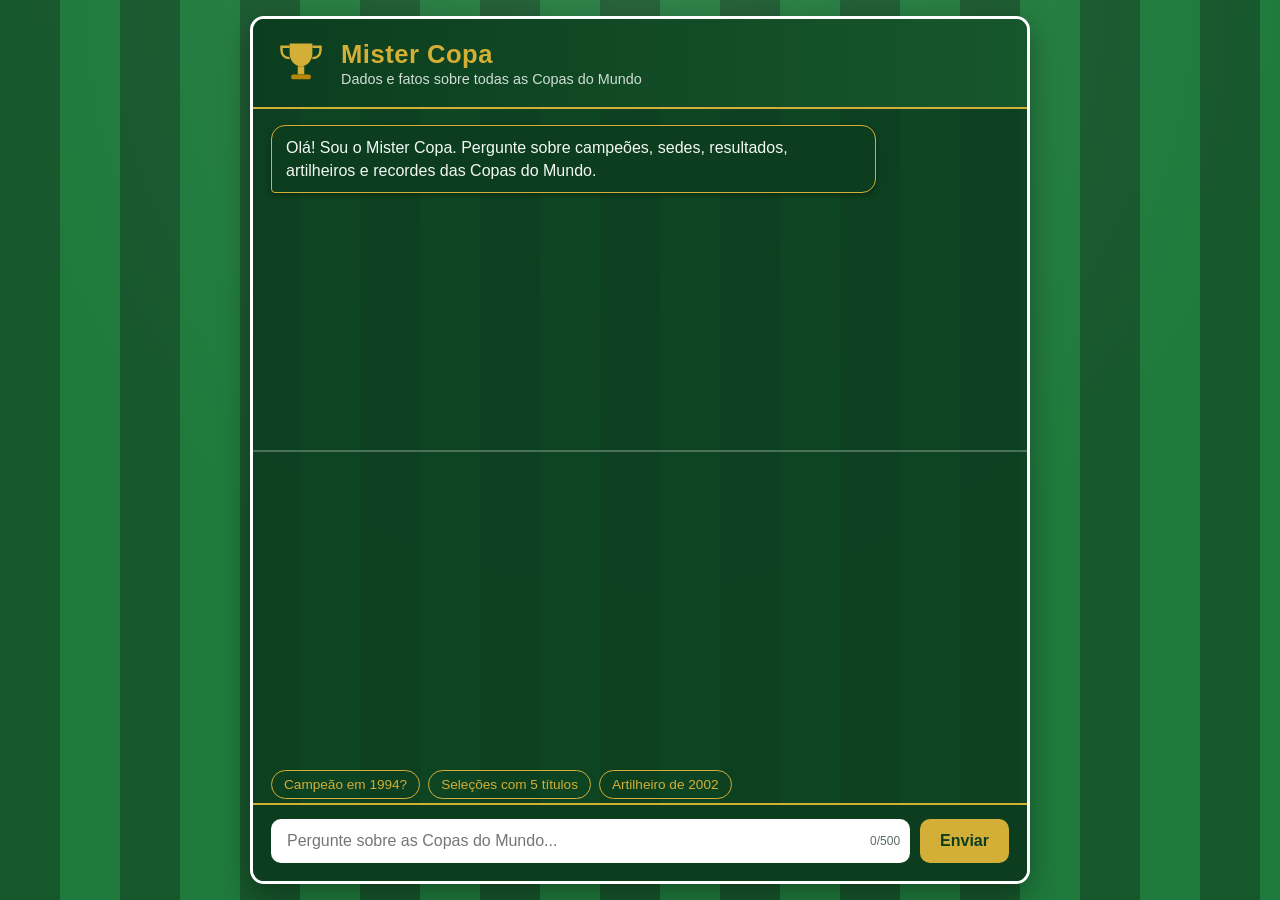
==== index.html @ e6b7f660 "Estrutura inicial do frontend Mister Copa (HTML, CSS e JS puro) - index.html com cabeçalho, chat, su" ====
<!DOCTYPE html>
<html lang="pt-BR">
<head>
  <meta charset="UTF-8">
  <meta name="viewport" content="width=device-width, initial-scale=1.0">
  <title>Mister Copa · Chatbot das Copas do Mundo</title>
  <link rel="stylesheet" href="css/style.css">
</head>
<body>
  <div class="campo">
    <header class="cabecalho">
      <svg class="trofeu" viewBox="0 0 64 64" aria-hidden="true">
        <path d="M18 8h28v12c0 9-6 16-14 16s-14-7-14-16V8z" fill="#d4af37"/>
        <path d="M18 12H8v4c0 6 4 10 10 10M46 12h10v4c0 6-4 10-10 10" fill="none" stroke="#d4af37" stroke-width="3"/>
        <rect x="28" y="36" width="8" height="10" fill="#d4af37"/>
        <rect x="20" y="46" width="24" height="6" rx="2" fill="#b8860b"/>
      </svg>
      <div>
        <h1>Mister Copa</h1>
        <p>Dados e fatos sobre todas as Copas do Mundo</p>
      </div>
    </header>

    <main class="conversa">
      <div id="mensagens" class="mensagens" aria-live="polite"></div>
      <div id="digitando" class="digitando" hidden>Mister Copa está consultando os dados...</div>
    </main>

    <section class="sugestoes" aria-label="Sugestões de perguntas">
      <button type="button" class="sugestao" data-pergunta="Quem foi campeão em 1994?">Campeão em 1994?</button>
      <button type="button" class="sugestao" data-pergunta="Quais seleções têm 5 títulos?">Seleções com 5 títulos</button>
      <button type="button" class="sugestao" data-pergunta="Quem foi o artilheiro da Copa de 2002?">Artilheiro de 2002</button>
    </section>

    <form id="formulario" class="formulario" autocomplete="off">
      <div class="entrada">
        <input id="pergunta" type="text" maxlength="500" placeholder="Pergunte sobre as Copas do Mundo..." required>
        <span id="contador" class="contador">0/500</span>
      </div>
      <button type="submit" id="enviar">Enviar</button>
    </form>
  </div>

  <script src="js/config.js"></script>
  <script src="js/chat.js"></script>
</body>
</html>
---- css/style.css ----
/* Tema: gramado, linhas brancas de campo e dourado do troféu */
:root {
  --verde-escuro: #0b3d1e;
  --verde-gramado: #17572c;
  --verde-claro: #1f7a3c;
  --branco: #ffffff;
  --dourado: #d4af37;
  --dourado-escuro: #b8860b;
  --texto: #f4f8f5;
  --sombra: rgba(0, 0, 0, 0.35);
}

* { box-sizing: border-box; }

html, body { height: 100%; margin: 0; }

body {
  font-family: "Trebuchet MS", Arial, Helvetica, sans-serif;
  color: var(--texto);
  background:
    radial-gradient(circle at 50% 0%, rgba(255, 255, 255, 0.08), transparent 60%),
    repeating-linear-gradient(90deg, var(--verde-gramado) 0 60px, var(--verde-claro) 60px 120px);
  background-color: var(--verde-gramado);
  display: flex;
  justify-content: center;
  padding: 16px;
}

.campo {
  width: 100%;
  max-width: 780px;
  min-height: calc(100vh - 32px);
  display: flex;
  flex-direction: column;
  border: 3px solid var(--branco);
  border-radius: 14px;
  background: rgba(11, 61, 30, 0.88);
  box-shadow: 0 10px 30px var(--sombra);
  position: relative;
  overflow: hidden;
}

/* Linha central do campo */
.campo::before {
  content: "";
  position: absolute;
  left: 0;
  right: 0;
  top: 50%;
  height: 2px;
  background: rgba(255, 255, 255, 0.25);
  pointer-events: none;
}

/* Cabeçalho */
.cabecalho {
  display: flex;
  align-items: center;
  gap: 14px;
  padding: 18px 22px;
  border-bottom: 2px solid var(--dourado);
  background: linear-gradient(90deg, var(--verde-escuro), var(--verde-gramado));
}

.trofeu { width: 52px; height: 52px; flex-shrink: 0; }

.cabecalho h1 {
  margin: 0;
  font-size: 1.6rem;
  color: var(--dourado);
  letter-spacing: 0.5px;
}

.cabecalho p {
  margin: 2px 0 0;
  font-size: 0.9rem;
  opacity: 0.85;
}

/* Área de mensagens */
.conversa {
  flex: 1;
  display: flex;
  flex-direction: column;
  padding: 16px 18px 0;
  overflow-y: auto;
  min-height: 300px;
}

.mensagens {
  display: flex;
  flex-direction: column;
  gap: 12px;
}

.balao {
  max-width: 82%;
  padding: 10px 14px;
  border-radius: 14px;
  line-height: 1.45;
  white-space: pre-wrap;
  word-wrap: break-word;
  box-shadow: 0 2px 6px var(--sombra);
}

.balao.usuario {
  align-self: flex-end;
  background: var(--branco);
  color: var(--verde-escuro);
  border-bottom-right-radius: 4px;
}

.balao.bot {
  align-self: flex-start;
  background: var(--verde-escuro);
  border: 1px solid var(--dourado);
  border-bottom-left-radius: 4px;
}

.balao.erro {
  align-self: center;
  background: #7a1d1d;
  border: 1px solid #ff8a8a;
  font-size: 0.9rem;
}

.digitando {
  padding: 10px 4px;
  font-style: italic;
  font-size: 0.9rem;
  color: var(--dourado);
}

.digitando[hidden] { display: none; }

/* Sugestões */
.sugestoes {
  display: flex;
  flex-wrap: wrap;
  gap: 8px;
  padding: 12px 18px 4px;
}

.sugestao {
  font: inherit;
  font-size: 0.85rem;
  padding: 6px 12px;
  border-radius: 999px;
  border: 1px solid var(--dourado);
  background: transparent;
  color: var(--dourado);
  cursor: pointer;
  transition: background 0.2s, color 0.2s;
}

.sugestao:hover,
.sugestao:focus-visible {
  background: var(--dourado);
  color: var(--verde-escuro);
  outline: none;
}

/* Formulário */
.formulario {
  display: flex;
  gap: 10px;
  padding: 14px 18px 18px;
  border-top: 2px solid var(--dourado);
  background: var(--verde-escuro);
}

.entrada {
  position: relative;
  flex: 1;
  display: flex;
}

.entrada input {
  flex: 1;
  font: inherit;
  padding: 11px 64px 11px 14px;
  border-radius: 10px;
  border: 2px solid var(--branco);
  background: var(--branco);
  color: var(--verde-escuro);
}

.entrada input:focus {
  outline: none;
  border-color: var(--dourado);
}

.contador {
  position: absolute;
  right: 10px;
  top: 50%;
  transform: translateY(-50%);
  font-size: 0.75rem;
  color: #5b6b5f;
  pointer-events: none;
}

.contador.limite { color: #b00020; font-weight: bold; }

#enviar {
  font: inherit;
  font-weight: bold;
  padding: 0 20px;
  border-radius: 10px;
  border: none;
  background: var(--dourado);
  color: var(--verde-escuro);
  cursor: pointer;
  transition: background 0.2s;
}

#enviar:hover:not(:disabled) { background: var(--dourado-escuro); color: var(--branco); }
#enviar:disabled { opacity: 0.55; cursor: not-allowed; }

/* Telas pequenas */
@media (max-width: 520px) {
  .cabecalho h1 { font-size: 1.3rem; }
  .balao { max-width: 92%; }
  .formulario { flex-direction: column; }
  #enviar { padding: 12px; }
}
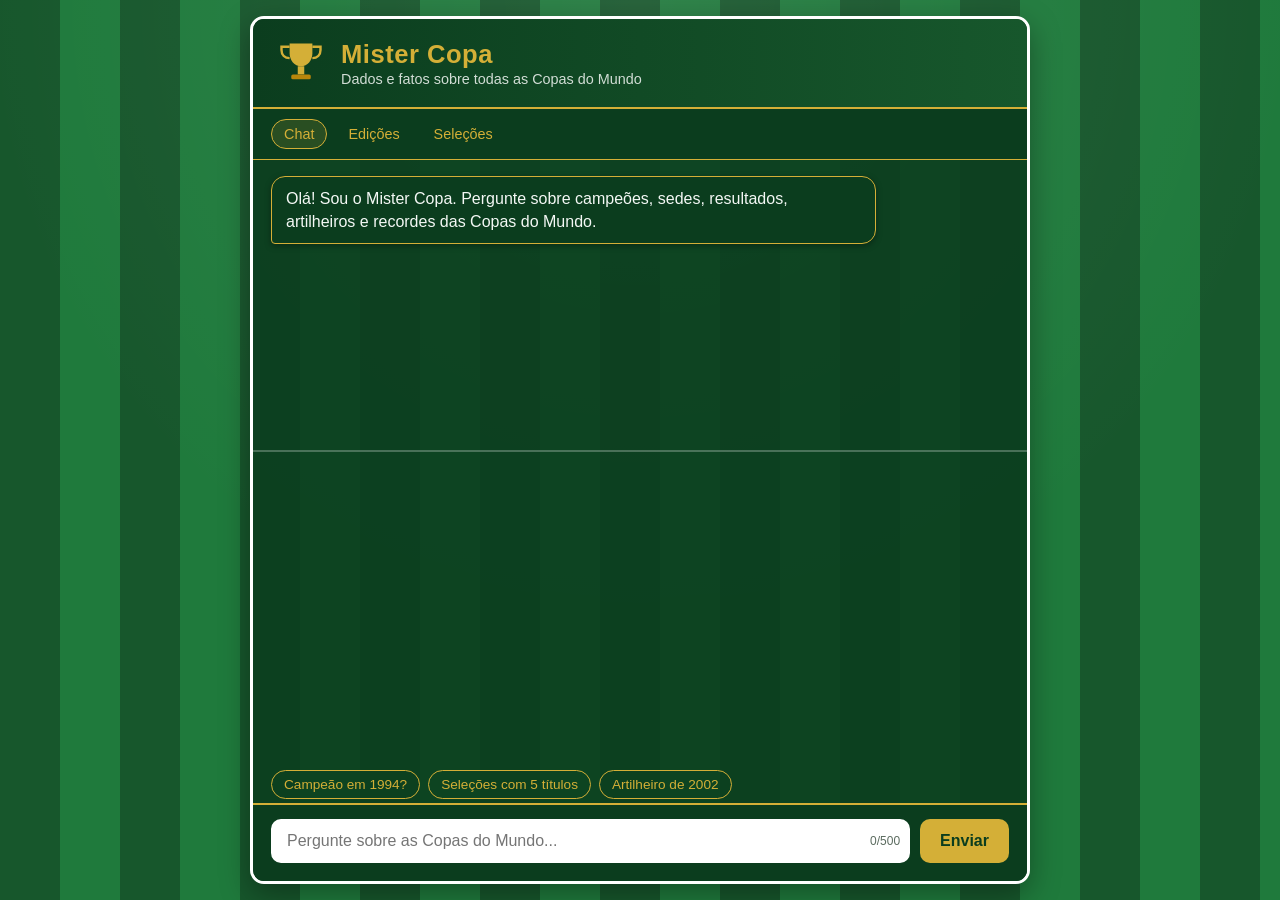
==== commit b4495b21: "Item 33 (frontend): páginas de edições e seleções - edicoes.html e edicao.html?ano=, com campeão, vi" ====
--- a/index.html
+++ b/index.html
@@ -20,6 +20,12 @@
         <p>Dados e fatos sobre todas as Copas do Mundo</p>
       </div>
     </header>
+
+    <nav class="menu" aria-label="Navegação">
+      <a href="index.html" aria-current="page">Chat</a>
+      <a href="edicoes.html">Edições</a>
+      <a href="selecoes.html">Seleções</a>
+    </nav>
 
     <main class="conversa">
       <div id="mensagens" class="mensagens" aria-live="polite"></div>
--- a/css/style.css
+++ b/css/style.css
@@ -224,3 +224,151 @@
   .formulario { flex-direction: column; }
   #enviar { padding: 12px; }
 }
+
+/* ===== Menu e páginas de edições e seleções ===== */
+.menu {
+  display: flex;
+  gap: 8px;
+  padding: 10px 18px;
+  border-bottom: 1px solid var(--dourado);
+  background: var(--verde-escuro);
+}
+
+.menu a {
+  font-size: 0.9rem;
+  padding: 6px 12px;
+  border-radius: 999px;
+  color: var(--dourado);
+  text-decoration: none;
+  border: 1px solid transparent;
+}
+
+.menu a:hover,
+.menu a:focus-visible,
+.menu a[aria-current="page"] {
+  border-color: var(--dourado);
+  background: rgba(212, 175, 55, 0.15);
+  outline: none;
+}
+
+.pagina {
+  flex: 1;
+  padding: 18px;
+  overflow-y: auto;
+}
+
+.grade {
+  display: grid;
+  grid-template-columns: repeat(auto-fill, minmax(190px, 1fr));
+  gap: 12px;
+}
+
+.cartao {
+  display: flex;
+  flex-direction: column;
+  gap: 4px;
+  padding: 12px 14px;
+  border-radius: 12px;
+  border: 1px solid var(--dourado);
+  background: var(--verde-escuro);
+  color: var(--texto);
+  text-decoration: none;
+  box-shadow: 0 2px 6px var(--sombra);
+  transition: transform 0.15s, background 0.15s;
+}
+
+.cartao:hover,
+.cartao:focus-visible {
+  transform: translateY(-2px);
+  background: var(--verde-gramado);
+  outline: none;
+}
+
+.cartao-ano {
+  font-size: 1.3rem;
+  font-weight: bold;
+  color: var(--dourado);
+}
+
+.cartao-titulo {
+  font-weight: bold;
+}
+
+.cartao-sub {
+  font-size: 0.85rem;
+  opacity: 0.85;
+}
+
+.voltar {
+  display: inline-block;
+  margin-bottom: 14px;
+  color: var(--dourado);
+  text-decoration: none;
+}
+
+.voltar:hover,
+.voltar:focus-visible {
+  text-decoration: underline;
+  outline: none;
+}
+
+.ficha {
+  margin: 0;
+  display: grid;
+  gap: 8px;
+  padding: 14px 16px;
+  border-radius: 12px;
+  border: 1px solid var(--dourado);
+  background: var(--verde-escuro);
+}
+
+.linha-ficha {
+  display: grid;
+  grid-template-columns: minmax(130px, 40%) 1fr;
+  gap: 10px;
+  padding-bottom: 6px;
+  border-bottom: 1px dashed rgba(212, 175, 55, 0.35);
+}
+
+.linha-ficha:last-child {
+  border-bottom: none;
+}
+
+.linha-ficha dt {
+  color: var(--dourado);
+  font-weight: bold;
+}
+
+.linha-ficha dd {
+  margin: 0;
+}
+
+.nota {
+  margin: 14px 0 0;
+  font-size: 0.9rem;
+  font-style: italic;
+  opacity: 0.9;
+}
+
+.fonte {
+  margin: 14px 0 0;
+  font-size: 0.8rem;
+  opacity: 0.75;
+}
+
+.carregando {
+  color: var(--dourado);
+  font-style: italic;
+}
+
+@media (max-width: 520px) {
+  .linha-ficha {
+    grid-template-columns: 1fr;
+    gap: 2px;
+  }
+}
+
+/* Nas páginas de conteúdo, a linha central do campo não deve cortar o texto. */
+.campo:has(.pagina)::before {
+  display: none;
+}
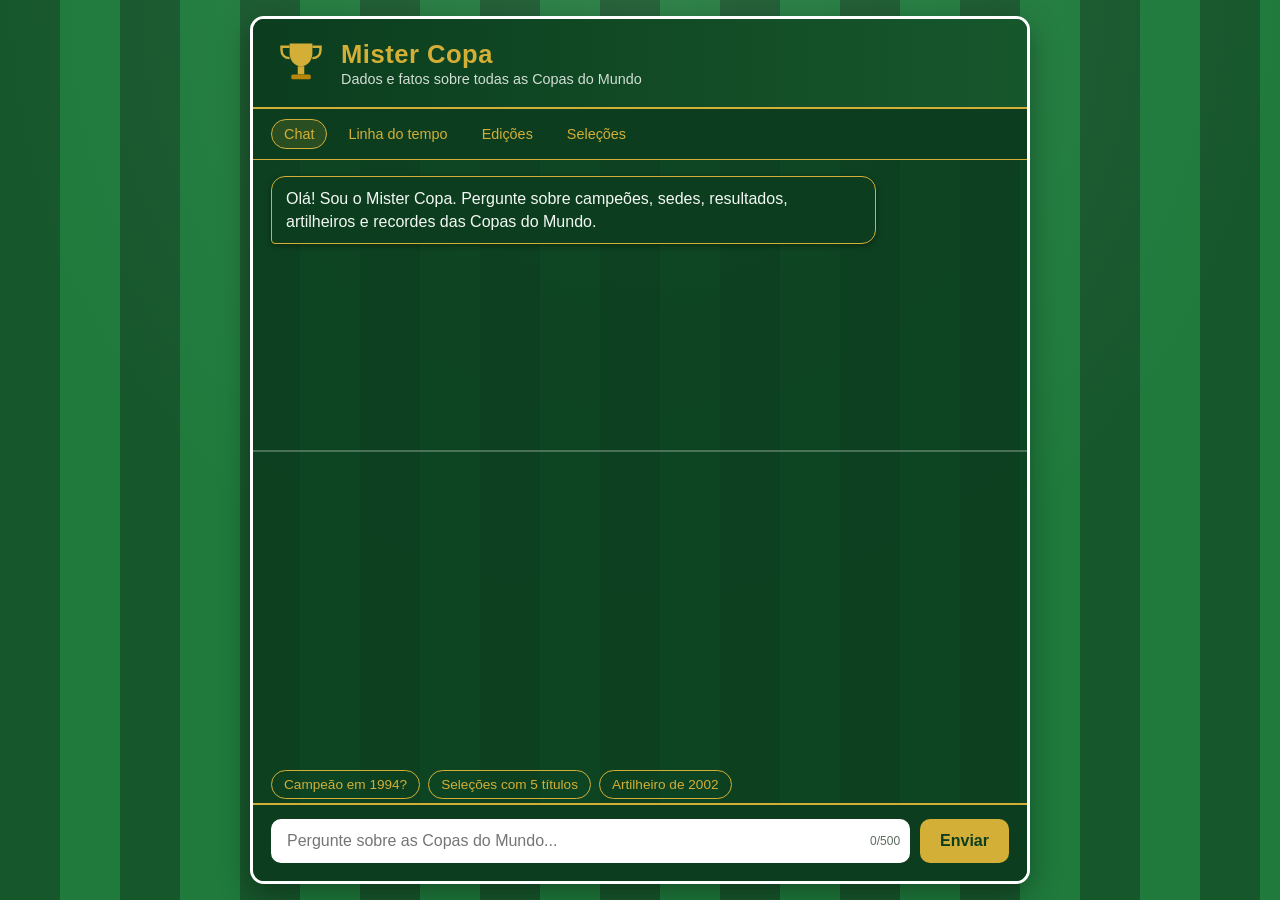
==== commit 6fd2409a: "Item 34: linha do tempo interativa das edições - linha-do-tempo.html: 23 edições em ordem cronológic" ====
--- a/index.html
+++ b/index.html
@@ -23,6 +23,7 @@
 
     <nav class="menu" aria-label="Navegação">
       <a href="index.html" aria-current="page">Chat</a>
+      <a href="linha-do-tempo.html">Linha do tempo</a>
       <a href="edicoes.html">Edições</a>
       <a href="selecoes.html">Seleções</a>
     </nav>
--- a/css/style.css
+++ b/css/style.css
@@ -372,3 +372,109 @@
 .campo:has(.pagina)::before {
   display: none;
 }
+
+/* ===== Linha do tempo ===== */
+.filtro {
+  display: flex;
+  flex-wrap: wrap;
+  align-items: center;
+  gap: 10px;
+  margin-bottom: 18px;
+}
+
+.filtro label {
+  color: var(--dourado);
+  font-weight: bold;
+}
+
+.filtro select {
+  font: inherit;
+  padding: 8px 10px;
+  border-radius: 8px;
+  border: 2px solid var(--branco);
+  background: var(--branco);
+  color: var(--verde-escuro);
+  max-width: 100%;
+}
+
+.filtro select:focus {
+  outline: none;
+  border-color: var(--dourado);
+}
+
+.resumo {
+  width: 100%;
+  margin: 0;
+  font-size: 0.9rem;
+  opacity: 0.85;
+}
+
+.linha-tempo {
+  list-style: none;
+  margin: 0;
+  padding: 0 0 0 26px;
+  border-left: 3px solid var(--dourado);
+  display: grid;
+  gap: 14px;
+}
+
+.item-tempo {
+  position: relative;
+}
+
+.item-tempo::before {
+  content: "";
+  position: absolute;
+  left: -36px;
+  top: 16px;
+  width: 16px;
+  height: 16px;
+  border-radius: 50%;
+  background: var(--verde-escuro);
+  border: 3px solid var(--dourado);
+  box-sizing: border-box;
+}
+
+.item-link {
+  display: flex;
+  flex-direction: column;
+  gap: 2px;
+  padding: 10px 14px;
+  border-radius: 10px;
+  border: 1px solid var(--dourado);
+  background: var(--verde-escuro);
+  color: var(--texto);
+  text-decoration: none;
+  transition: background 0.15s, transform 0.15s;
+}
+
+.item-link:hover,
+.item-link:focus-visible {
+  background: var(--verde-gramado);
+  transform: translateX(3px);
+  outline: none;
+}
+
+.item-ano {
+  font-size: 1.2rem;
+  font-weight: bold;
+  color: var(--dourado);
+}
+
+.item-campeao {
+  font-weight: bold;
+}
+
+.item-sub {
+  font-size: 0.85rem;
+  opacity: 0.85;
+}
+
+/* Os itens do menu não quebram linha no celular. */
+.menu {
+  flex-wrap: wrap;
+}
+
+.menu a {
+  white-space: nowrap;
+}
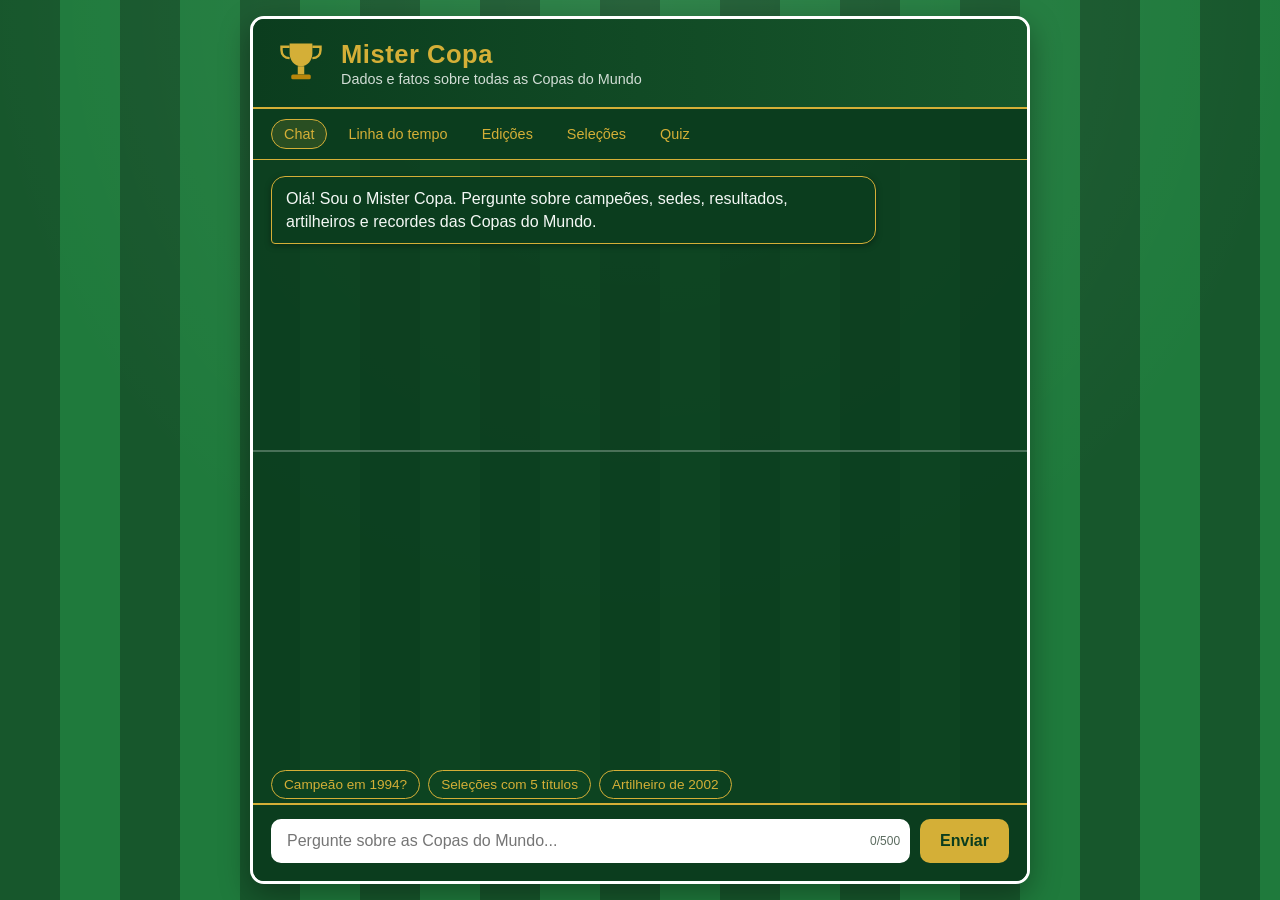
==== commit 0b96d22b: "Item 35: modo quiz gerado a partir da base de fatos - quiz.html e js/quiz.js: 10 perguntas sorteadas" ====
--- a/index.html
+++ b/index.html
@@ -26,6 +26,7 @@
       <a href="linha-do-tempo.html">Linha do tempo</a>
       <a href="edicoes.html">Edições</a>
       <a href="selecoes.html">Seleções</a>
+      <a href="quiz.html">Quiz</a>
     </nav>
 
     <main class="conversa">
--- a/css/style.css
+++ b/css/style.css
@@ -478,3 +478,99 @@
 .menu a {
   white-space: nowrap;
 }
+
+/* ===== Quiz ===== */
+.quiz-cabecalho {
+  display: flex;
+  justify-content: space-between;
+  font-size: 0.9rem;
+  color: var(--dourado);
+  margin-bottom: 12px;
+}
+
+.quiz-pergunta {
+  font-size: 1.2rem;
+  margin: 0 0 16px;
+  line-height: 1.35;
+}
+
+.quiz-opcoes {
+  display: grid;
+  gap: 10px;
+}
+
+.quiz-opcao,
+.quiz-botao {
+  font: inherit;
+  text-align: left;
+  padding: 12px 14px;
+  border-radius: 10px;
+  border: 1px solid var(--dourado);
+  background: var(--verde-escuro);
+  color: var(--texto);
+  cursor: pointer;
+  transition: background 0.15s;
+}
+
+.quiz-opcao:hover:not(:disabled),
+.quiz-opcao:focus-visible,
+.quiz-botao:hover,
+.quiz-botao:focus-visible {
+  background: var(--verde-gramado);
+  outline: none;
+}
+
+.quiz-opcao:disabled {
+  cursor: default;
+}
+
+.quiz-opcao.certa {
+  background: #1f7a3c;
+  border-color: #8ee3a4;
+  font-weight: bold;
+}
+
+.quiz-opcao.errada {
+  background: #7a1d1d;
+  border-color: #ff8a8a;
+}
+
+.quiz-feedback {
+  margin-top: 16px;
+  padding: 12px 14px;
+  border-radius: 10px;
+  background: rgba(0, 0, 0, 0.25);
+  border-left: 4px solid var(--dourado);
+}
+
+.quiz-feedback p {
+  margin: 0 0 8px;
+}
+
+.quiz-feedback .fonte {
+  margin-top: 0;
+}
+
+.quiz-botao {
+  margin-top: 12px;
+  background: var(--dourado);
+  color: var(--verde-escuro);
+  font-weight: bold;
+  text-align: center;
+}
+
+.quiz-botao:hover,
+.quiz-botao:focus-visible {
+  background: var(--dourado-escuro);
+  color: var(--branco);
+}
+
+.quiz-fim {
+  color: var(--dourado);
+  margin: 0 0 8px;
+}
+
+.quiz-placar {
+  font-size: 1.1rem;
+  margin: 0 0 16px;
+}
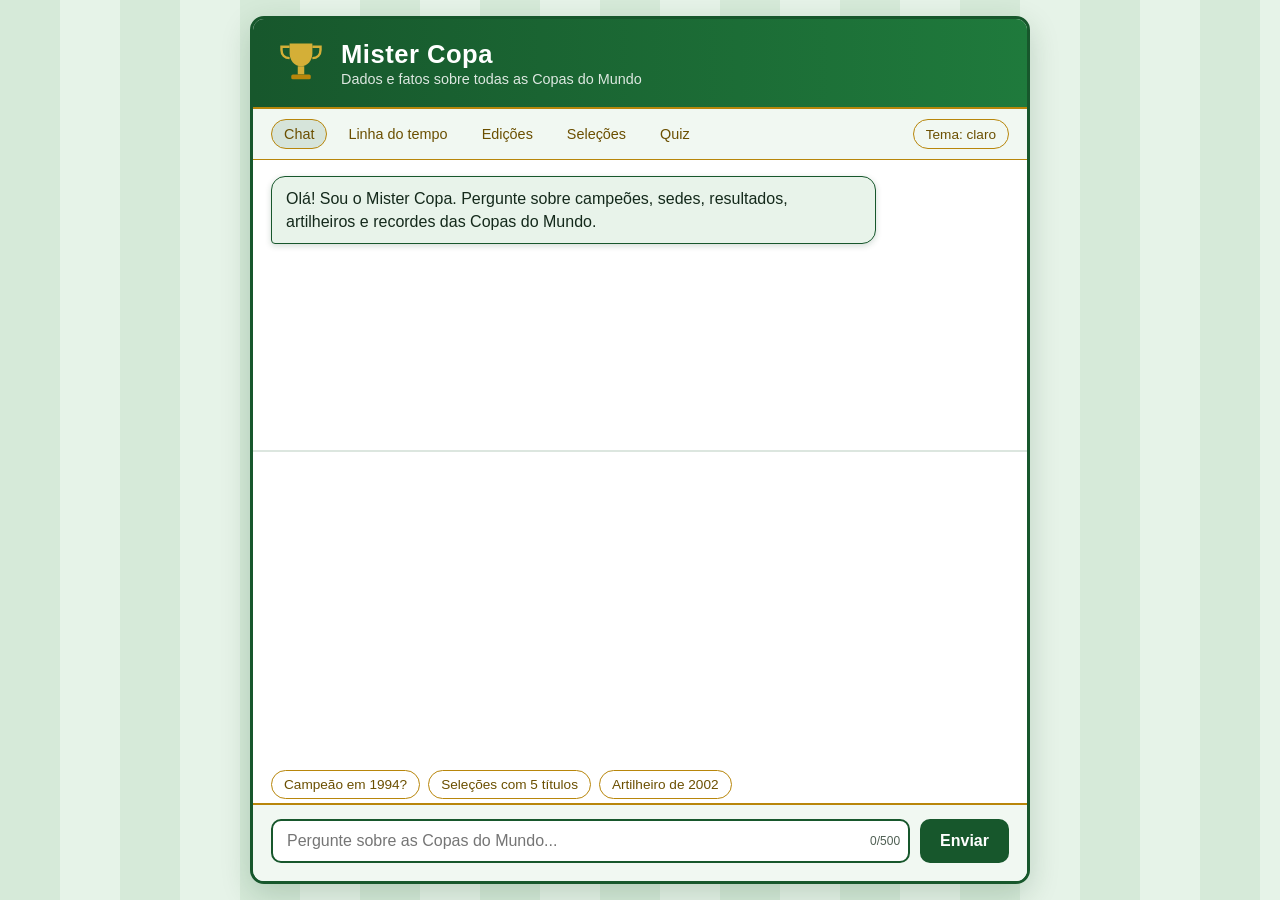
==== commit 0f20a19f: "Adiciona tema claro e alto contraste com botão no menu Tokens de cor em :root redefinidos em data-te" ====
--- a/index.html
+++ b/index.html
@@ -5,6 +5,7 @@
   <meta name="viewport" content="width=device-width, initial-scale=1.0">
   <title>Mister Copa · Chatbot das Copas do Mundo</title>
   <link rel="stylesheet" href="css/style.css">
+  <script src="js/tema.js"></script>
 </head>
 <body>
   <div class="campo">
@@ -50,6 +51,7 @@
   </div>
 
   <script src="js/config.js"></script>
+  <script src="js/compartilhar.js"></script>
   <script src="js/chat.js"></script>
 </body>
 </html>
--- a/css/style.css
+++ b/css/style.css
@@ -1,13 +1,59 @@
-/* Tema: gramado, linhas brancas de campo e dourado do troféu */
+/* Tema: gramado, linhas brancas de campo e dourado do troféu.
+   Cores são tokens. Os temas "claro" e "contraste" redefinem os tokens
+   nas seções no fim deste arquivo, sem mudar as regras dos componentes. */
 :root {
+  /* Paleta base */
   --verde-escuro: #0b3d1e;
   --verde-gramado: #17572c;
   --verde-claro: #1f7a3c;
   --branco: #ffffff;
   --dourado: #d4af37;
   --dourado-escuro: #b8860b;
+
+  /* Tokens de tema (tema escuro, padrão) */
   --texto: #f4f8f5;
+  --texto-cabecalho: #f4f8f5;
   --sombra: rgba(0, 0, 0, 0.35);
+  --fundo-corpo: radial-gradient(circle at 50% 0%, rgba(255, 255, 255, 0.08), transparent 60%),
+    repeating-linear-gradient(90deg, var(--verde-gramado) 0 60px, var(--verde-claro) 60px 120px);
+  --fundo-corpo-cor: var(--verde-gramado);
+  --fundo-campo: rgba(11, 61, 30, 0.88);
+  --borda-campo: var(--branco);
+  --fundo-cabecalho: linear-gradient(90deg, var(--verde-escuro), var(--verde-gramado));
+  --titulo: var(--dourado);
+  --texto-destaque: var(--dourado);
+  --borda-destaque: var(--dourado);
+  --fundo-destaque-suave: rgba(212, 175, 55, 0.15);
+  --fundo-superficie: var(--verde-escuro);
+  --fundo-superficie-hover: var(--verde-gramado);
+  --fundo-menu: var(--verde-escuro);
+  --fundo-form: var(--verde-escuro);
+  --linha-central: rgba(255, 255, 255, 0.25);
+  --linha-tracejada: rgba(212, 175, 55, 0.35);
+  --fundo-entrada: var(--branco);
+  --texto-entrada: var(--verde-escuro);
+  --borda-entrada: var(--branco);
+  --texto-contador: #5b6b5f;
+  --fundo-balao-usuario: var(--branco);
+  --texto-balao-usuario: var(--verde-escuro);
+  --fundo-balao-bot: var(--verde-escuro);
+  --borda-balao-bot: var(--dourado);
+  --fundo-erro: #7a1d1d;
+  --borda-erro: #ff8a8a;
+  --texto-erro: var(--texto);
+  --fundo-certo: #1f7a3c;
+  --borda-certo: #8ee3a4;
+  --fundo-errado: #7a1d1d;
+  --borda-errado: #ff8a8a;
+  --fundo-feedback: rgba(0, 0, 0, 0.25);
+  --fundo-botao-destaque: var(--dourado);
+  --texto-botao-destaque: var(--verde-escuro);
+  --fundo-botao-destaque-hover: var(--dourado-escuro);
+  --texto-botao-destaque-hover: var(--branco);
+  --fundo-hover-dourado: var(--dourado);
+  --texto-hover-dourado: var(--verde-escuro);
+  --bolinha-tempo-fundo: var(--verde-escuro);
+  --foco: var(--dourado);
 }
 
 * { box-sizing: border-box; }
@@ -17,10 +63,8 @@
 body {
   font-family: "Trebuchet MS", Arial, Helvetica, sans-serif;
   color: var(--texto);
-  background:
-    radial-gradient(circle at 50% 0%, rgba(255, 255, 255, 0.08), transparent 60%),
-    repeating-linear-gradient(90deg, var(--verde-gramado) 0 60px, var(--verde-claro) 60px 120px);
-  background-color: var(--verde-gramado);
+  background: var(--fundo-corpo);
+  background-color: var(--fundo-corpo-cor);
   display: flex;
   justify-content: center;
   padding: 16px;
@@ -32,9 +76,9 @@
   min-height: calc(100vh - 32px);
   display: flex;
   flex-direction: column;
-  border: 3px solid var(--branco);
+  border: 3px solid var(--borda-campo);
   border-radius: 14px;
-  background: rgba(11, 61, 30, 0.88);
+  background: var(--fundo-campo);
   box-shadow: 0 10px 30px var(--sombra);
   position: relative;
   overflow: hidden;
@@ -48,7 +92,7 @@
   right: 0;
   top: 50%;
   height: 2px;
-  background: rgba(255, 255, 255, 0.25);
+  background: var(--linha-central);
   pointer-events: none;
 }
 
@@ -58,8 +102,8 @@
   align-items: center;
   gap: 14px;
   padding: 18px 22px;
-  border-bottom: 2px solid var(--dourado);
-  background: linear-gradient(90deg, var(--verde-escuro), var(--verde-gramado));
+  border-bottom: 2px solid var(--borda-destaque);
+  background: var(--fundo-cabecalho);
 }
 
 .trofeu { width: 52px; height: 52px; flex-shrink: 0; }
@@ -67,13 +111,14 @@
 .cabecalho h1 {
   margin: 0;
   font-size: 1.6rem;
-  color: var(--dourado);
+  color: var(--titulo);
   letter-spacing: 0.5px;
 }
 
 .cabecalho p {
   margin: 2px 0 0;
   font-size: 0.9rem;
+  color: var(--texto-cabecalho);
   opacity: 0.85;
 }
 
@@ -105,22 +150,23 @@
 
 .balao.usuario {
   align-self: flex-end;
-  background: var(--branco);
-  color: var(--verde-escuro);
+  background: var(--fundo-balao-usuario);
+  color: var(--texto-balao-usuario);
   border-bottom-right-radius: 4px;
 }
 
 .balao.bot {
   align-self: flex-start;
-  background: var(--verde-escuro);
-  border: 1px solid var(--dourado);
+  background: var(--fundo-balao-bot);
+  border: 1px solid var(--borda-balao-bot);
   border-bottom-left-radius: 4px;
 }
 
 .balao.erro {
   align-self: center;
-  background: #7a1d1d;
-  border: 1px solid #ff8a8a;
+  background: var(--fundo-erro);
+  border: 1px solid var(--borda-erro);
+  color: var(--texto-erro);
   font-size: 0.9rem;
 }
 
@@ -128,7 +174,7 @@
   padding: 10px 4px;
   font-style: italic;
   font-size: 0.9rem;
-  color: var(--dourado);
+  color: var(--texto-destaque);
 }
 
 .digitando[hidden] { display: none; }
@@ -146,17 +192,17 @@
   font-size: 0.85rem;
   padding: 6px 12px;
   border-radius: 999px;
-  border: 1px solid var(--dourado);
+  border: 1px solid var(--borda-destaque);
   background: transparent;
-  color: var(--dourado);
+  color: var(--texto-destaque);
   cursor: pointer;
   transition: background 0.2s, color 0.2s;
 }
 
 .sugestao:hover,
 .sugestao:focus-visible {
-  background: var(--dourado);
-  color: var(--verde-escuro);
+  background: var(--fundo-hover-dourado);
+  color: var(--texto-hover-dourado);
   outline: none;
 }
 
@@ -165,8 +211,8 @@
   display: flex;
   gap: 10px;
   padding: 14px 18px 18px;
-  border-top: 2px solid var(--dourado);
-  background: var(--verde-escuro);
+  border-top: 2px solid var(--borda-destaque);
+  background: var(--fundo-form);
 }
 
 .entrada {
@@ -180,14 +226,14 @@
   font: inherit;
   padding: 11px 64px 11px 14px;
   border-radius: 10px;
-  border: 2px solid var(--branco);
-  background: var(--branco);
-  color: var(--verde-escuro);
+  border: 2px solid var(--borda-entrada);
+  background: var(--fundo-entrada);
+  color: var(--texto-entrada);
 }
 
 .entrada input:focus {
   outline: none;
-  border-color: var(--dourado);
+  border-color: var(--borda-destaque);
 }
 
 .contador {
@@ -196,7 +242,7 @@
   top: 50%;
   transform: translateY(-50%);
   font-size: 0.75rem;
-  color: #5b6b5f;
+  color: var(--texto-contador);
   pointer-events: none;
 }
 
@@ -208,13 +254,16 @@
   padding: 0 20px;
   border-radius: 10px;
   border: none;
-  background: var(--dourado);
-  color: var(--verde-escuro);
+  background: var(--fundo-botao-destaque);
+  color: var(--texto-botao-destaque);
   cursor: pointer;
   transition: background 0.2s;
 }
 
-#enviar:hover:not(:disabled) { background: var(--dourado-escuro); color: var(--branco); }
+#enviar:hover:not(:disabled) {
+  background: var(--fundo-botao-destaque-hover);
+  color: var(--texto-botao-destaque-hover);
+}
 #enviar:disabled { opacity: 0.55; cursor: not-allowed; }
 
 /* Telas pequenas */
@@ -228,26 +277,48 @@
 /* ===== Menu e páginas de edições e seleções ===== */
 .menu {
   display: flex;
+  flex-wrap: wrap;
   gap: 8px;
   padding: 10px 18px;
-  border-bottom: 1px solid var(--dourado);
-  background: var(--verde-escuro);
+  border-bottom: 1px solid var(--borda-destaque);
+  background: var(--fundo-menu);
 }
 
 .menu a {
   font-size: 0.9rem;
   padding: 6px 12px;
   border-radius: 999px;
-  color: var(--dourado);
+  color: var(--texto-destaque);
   text-decoration: none;
   border: 1px solid transparent;
+  white-space: nowrap;
 }
 
 .menu a:hover,
 .menu a:focus-visible,
 .menu a[aria-current="page"] {
-  border-color: var(--dourado);
-  background: rgba(212, 175, 55, 0.15);
+  border-color: var(--borda-destaque);
+  background: var(--fundo-destaque-suave);
+  outline: none;
+}
+
+/* Botão de tema, no fim do menu */
+.botao-tema {
+  font: inherit;
+  font-size: 0.85rem;
+  margin-left: auto;
+  padding: 6px 12px;
+  border-radius: 999px;
+  border: 1px solid var(--borda-destaque);
+  background: transparent;
+  color: var(--texto-destaque);
+  cursor: pointer;
+  white-space: nowrap;
+}
+
+.botao-tema:hover,
+.botao-tema:focus-visible {
+  background: var(--fundo-destaque-suave);
   outline: none;
 }
 
@@ -269,8 +340,8 @@
   gap: 4px;
   padding: 12px 14px;
   border-radius: 12px;
-  border: 1px solid var(--dourado);
-  background: var(--verde-escuro);
+  border: 1px solid var(--borda-destaque);
+  background: var(--fundo-superficie);
   color: var(--texto);
   text-decoration: none;
   box-shadow: 0 2px 6px var(--sombra);
@@ -280,14 +351,14 @@
 .cartao:hover,
 .cartao:focus-visible {
   transform: translateY(-2px);
-  background: var(--verde-gramado);
+  background: var(--fundo-superficie-hover);
   outline: none;
 }
 
 .cartao-ano {
   font-size: 1.3rem;
   font-weight: bold;
-  color: var(--dourado);
+  color: var(--texto-destaque);
 }
 
 .cartao-titulo {
@@ -302,7 +373,7 @@
 .voltar {
   display: inline-block;
   margin-bottom: 14px;
-  color: var(--dourado);
+  color: var(--texto-destaque);
   text-decoration: none;
 }
 
@@ -318,8 +389,8 @@
   gap: 8px;
   padding: 14px 16px;
   border-radius: 12px;
-  border: 1px solid var(--dourado);
-  background: var(--verde-escuro);
+  border: 1px solid var(--borda-destaque);
+  background: var(--fundo-superficie);
 }
 
 .linha-ficha {
@@ -327,7 +398,7 @@
   grid-template-columns: minmax(130px, 40%) 1fr;
   gap: 10px;
   padding-bottom: 6px;
-  border-bottom: 1px dashed rgba(212, 175, 55, 0.35);
+  border-bottom: 1px dashed var(--linha-tracejada);
 }
 
 .linha-ficha:last-child {
@@ -335,7 +406,7 @@
 }
 
 .linha-ficha dt {
-  color: var(--dourado);
+  color: var(--texto-destaque);
   font-weight: bold;
 }
 
@@ -357,7 +428,7 @@
 }
 
 .carregando {
-  color: var(--dourado);
+  color: var(--texto-destaque);
   font-style: italic;
 }
 
@@ -383,7 +454,7 @@
 }
 
 .filtro label {
-  color: var(--dourado);
+  color: var(--texto-destaque);
   font-weight: bold;
 }
 
@@ -391,15 +462,15 @@
   font: inherit;
   padding: 8px 10px;
   border-radius: 8px;
-  border: 2px solid var(--branco);
-  background: var(--branco);
-  color: var(--verde-escuro);
+  border: 2px solid var(--borda-entrada);
+  background: var(--fundo-entrada);
+  color: var(--texto-entrada);
   max-width: 100%;
 }
 
 .filtro select:focus {
   outline: none;
-  border-color: var(--dourado);
+  border-color: var(--borda-destaque);
 }
 
 .resumo {
@@ -413,7 +484,7 @@
   list-style: none;
   margin: 0;
   padding: 0 0 0 26px;
-  border-left: 3px solid var(--dourado);
+  border-left: 3px solid var(--borda-destaque);
   display: grid;
   gap: 14px;
 }
@@ -430,8 +501,8 @@
   width: 16px;
   height: 16px;
   border-radius: 50%;
-  background: var(--verde-escuro);
-  border: 3px solid var(--dourado);
+  background: var(--bolinha-tempo-fundo);
+  border: 3px solid var(--borda-destaque);
   box-sizing: border-box;
 }
 
@@ -441,8 +512,8 @@
   gap: 2px;
   padding: 10px 14px;
   border-radius: 10px;
-  border: 1px solid var(--dourado);
-  background: var(--verde-escuro);
+  border: 1px solid var(--borda-destaque);
+  background: var(--fundo-superficie);
   color: var(--texto);
   text-decoration: none;
   transition: background 0.15s, transform 0.15s;
@@ -450,7 +521,7 @@
 
 .item-link:hover,
 .item-link:focus-visible {
-  background: var(--verde-gramado);
+  background: var(--fundo-superficie-hover);
   transform: translateX(3px);
   outline: none;
 }
@@ -458,7 +529,7 @@
 .item-ano {
   font-size: 1.2rem;
   font-weight: bold;
-  color: var(--dourado);
+  color: var(--texto-destaque);
 }
 
 .item-campeao {
@@ -470,21 +541,12 @@
   opacity: 0.85;
 }
 
-/* Os itens do menu não quebram linha no celular. */
-.menu {
-  flex-wrap: wrap;
-}
-
-.menu a {
-  white-space: nowrap;
-}
-
 /* ===== Quiz ===== */
 .quiz-cabecalho {
   display: flex;
   justify-content: space-between;
   font-size: 0.9rem;
-  color: var(--dourado);
+  color: var(--texto-destaque);
   margin-bottom: 12px;
 }
 
@@ -505,8 +567,8 @@
   text-align: left;
   padding: 12px 14px;
   border-radius: 10px;
-  border: 1px solid var(--dourado);
-  background: var(--verde-escuro);
+  border: 1px solid var(--borda-destaque);
+  background: var(--fundo-superficie);
   color: var(--texto);
   cursor: pointer;
   transition: background 0.15s;
@@ -516,7 +578,7 @@
 .quiz-opcao:focus-visible,
 .quiz-botao:hover,
 .quiz-botao:focus-visible {
-  background: var(--verde-gramado);
+  background: var(--fundo-superficie-hover);
   outline: none;
 }
 
@@ -525,22 +587,22 @@
 }
 
 .quiz-opcao.certa {
-  background: #1f7a3c;
-  border-color: #8ee3a4;
+  background: var(--fundo-certo);
+  border-color: var(--borda-certo);
   font-weight: bold;
 }
 
 .quiz-opcao.errada {
-  background: #7a1d1d;
-  border-color: #ff8a8a;
+  background: var(--fundo-errado);
+  border-color: var(--borda-errado);
 }
 
 .quiz-feedback {
   margin-top: 16px;
   padding: 12px 14px;
   border-radius: 10px;
-  background: rgba(0, 0, 0, 0.25);
-  border-left: 4px solid var(--dourado);
+  background: var(--fundo-feedback);
+  border-left: 4px solid var(--borda-destaque);
 }
 
 .quiz-feedback p {
@@ -553,20 +615,20 @@
 
 .quiz-botao {
   margin-top: 12px;
-  background: var(--dourado);
-  color: var(--verde-escuro);
+  background: var(--fundo-botao-destaque);
+  color: var(--texto-botao-destaque);
   font-weight: bold;
   text-align: center;
 }
 
 .quiz-botao:hover,
 .quiz-botao:focus-visible {
-  background: var(--dourado-escuro);
-  color: var(--branco);
+  background: var(--fundo-botao-destaque-hover);
+  color: var(--texto-botao-destaque-hover);
 }
 
 .quiz-fim {
-  color: var(--dourado);
+  color: var(--texto-destaque);
   margin: 0 0 8px;
 }
 
@@ -574,3 +636,142 @@
   font-size: 1.1rem;
   margin: 0 0 16px;
 }
+
+/* ===== Compartilhar resposta como imagem ===== */
+.botao-compartilhar {
+  display: block;
+  margin-top: 10px;
+  font: inherit;
+  font-size: 0.8rem;
+  padding: 5px 10px;
+  border-radius: 999px;
+  border: 1px solid var(--borda-destaque);
+  background: transparent;
+  color: var(--texto-destaque);
+  cursor: pointer;
+}
+
+.botao-compartilhar:hover:not(:disabled),
+.botao-compartilhar:focus-visible {
+  background: var(--fundo-botao-destaque);
+  color: var(--texto-botao-destaque);
+  outline: none;
+}
+
+.botao-compartilhar:disabled {
+  opacity: 0.6;
+  cursor: wait;
+}
+
+/* =====================================================================
+   Tema claro: fundo branco com gramado claro. Texto escuro, dourado
+   escurecido para ter contraste sobre branco.
+   ===================================================================== */
+:root[data-tema="claro"] {
+  --texto: #14291b;
+  --texto-cabecalho: #ffffff;
+  --sombra: rgba(11, 61, 30, 0.18);
+  --fundo-corpo: repeating-linear-gradient(90deg, #d6ead9 0 60px, #e6f3e8 60px 120px);
+  --fundo-corpo-cor: #e6f3e8;
+  --fundo-campo: #ffffff;
+  --borda-campo: #17572c;
+  --fundo-cabecalho: linear-gradient(90deg, #17572c, #1f7a3c);
+  --titulo: #ffffff;
+  --texto-destaque: #6b4f00;
+  --borda-destaque: #b8860b;
+  --fundo-destaque-suave: rgba(23, 87, 44, 0.12);
+  --fundo-superficie: #f4faf5;
+  --fundo-superficie-hover: #dcefe0;
+  --fundo-menu: #f1f8f2;
+  --fundo-form: #f1f8f2;
+  --linha-central: rgba(23, 87, 44, 0.15);
+  --linha-tracejada: rgba(23, 87, 44, 0.3);
+  --fundo-entrada: #ffffff;
+  --texto-entrada: #14291b;
+  --borda-entrada: #17572c;
+  --texto-contador: #4f5f53;
+  --fundo-balao-usuario: #17572c;
+  --texto-balao-usuario: #ffffff;
+  --fundo-balao-bot: #e8f3ea;
+  --borda-balao-bot: #17572c;
+  --fundo-erro: #fbe1e1;
+  --borda-erro: #b00020;
+  --texto-erro: #5c0010;
+  --fundo-certo: #d5f2dc;
+  --borda-certo: #1f7a3c;
+  --fundo-errado: #fbe1e1;
+  --borda-errado: #b00020;
+  --fundo-feedback: rgba(23, 87, 44, 0.08);
+  --fundo-botao-destaque: #17572c;
+  --texto-botao-destaque: #ffffff;
+  --fundo-botao-destaque-hover: #0b3d1e;
+  --texto-botao-destaque-hover: #ffffff;
+  --fundo-hover-dourado: #17572c;
+  --texto-hover-dourado: #ffffff;
+  --bolinha-tempo-fundo: #ffffff;
+  --foco: #17572c;
+}
+
+/* =====================================================================
+   Alto contraste: preto e branco com destaque amarelo forte.
+   Sem transparências, bordas mais grossas e foco bem visível.
+   ===================================================================== */
+:root[data-tema="contraste"] {
+  --texto: #ffffff;
+  --texto-cabecalho: #ffffff;
+  --sombra: rgba(0, 0, 0, 0);
+  --fundo-corpo: #000000;
+  --fundo-corpo-cor: #000000;
+  --fundo-campo: #000000;
+  --borda-campo: #ffd700;
+  --fundo-cabecalho: #000000;
+  --titulo: #ffd700;
+  --texto-destaque: #ffd700;
+  --borda-destaque: #ffd700;
+  --fundo-destaque-suave: #333333;
+  --fundo-superficie: #000000;
+  --fundo-superficie-hover: #333333;
+  --fundo-menu: #000000;
+  --fundo-form: #000000;
+  --linha-central: transparent;
+  --linha-tracejada: #ffd700;
+  --fundo-entrada: #ffffff;
+  --texto-entrada: #000000;
+  --borda-entrada: #ffd700;
+  --texto-contador: #000000;
+  --fundo-balao-usuario: #ffd700;
+  --texto-balao-usuario: #000000;
+  --fundo-balao-bot: #000000;
+  --borda-balao-bot: #ffd700;
+  --fundo-erro: #000000;
+  --borda-erro: #ff6b6b;
+  --texto-erro: #ffffff;
+  --fundo-certo: #005a1e;
+  --borda-certo: #ffd700;
+  --fundo-errado: #7a0000;
+  --borda-errado: #ffd700;
+  --fundo-feedback: #1a1a1a;
+  --fundo-botao-destaque: #ffd700;
+  --texto-botao-destaque: #000000;
+  --fundo-botao-destaque-hover: #ffffff;
+  --texto-botao-destaque-hover: #000000;
+  --fundo-hover-dourado: #ffd700;
+  --texto-hover-dourado: #000000;
+  --bolinha-tempo-fundo: #000000;
+  --foco: #ffffff;
+}
+
+/* No modo de alto contraste, todo elemento focado mostra um contorno forte. */
+:root[data-tema="contraste"] :focus-visible {
+  outline: 4px solid #ffffff !important;
+  outline-offset: 2px;
+}
+
+/* Textos pequenos e opacos ficam mais legíveis no alto contraste. */
+:root[data-tema="contraste"] .fonte,
+:root[data-tema="contraste"] .nota,
+:root[data-tema="contraste"] .resumo,
+:root[data-tema="contraste"] .item-sub,
+:root[data-tema="contraste"] .cartao-sub {
+  opacity: 1;
+}
